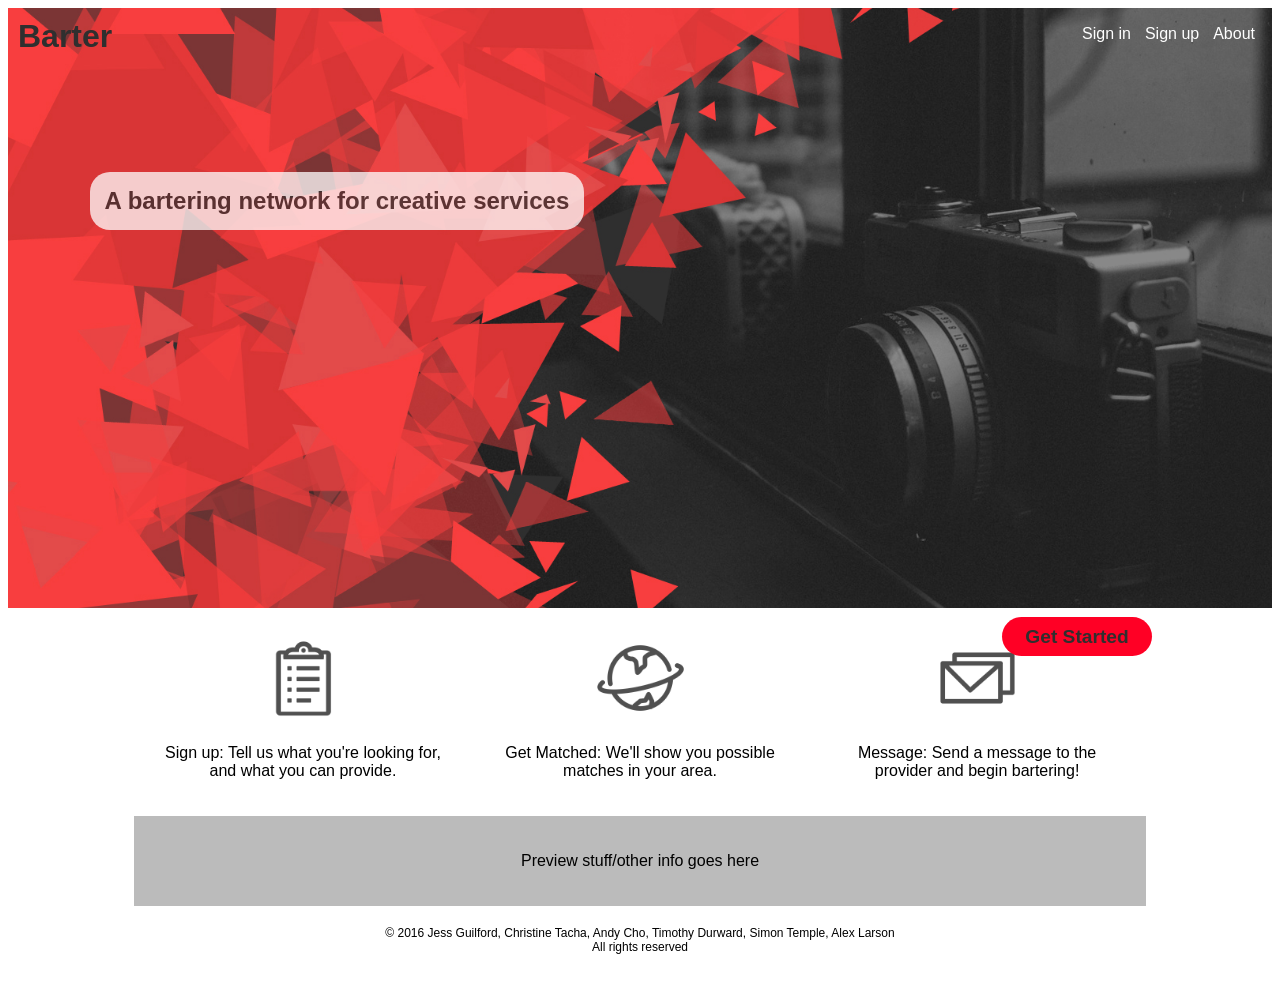
==== Content/index.html @ a18fc1de "applied some styles" ====
<!DOCTYPE html>
<html>
  <head>
    <link href="css/styles.css" rel="stylesheet" type="text/css" media="all">
    <title>Barter</title>
  </head>
  <body>
    <div class="container-full">
      <div class="hero">
        <div class="nav">
          <h1 class="brand">Barter</h1>
          <ul>
            <li class="menu-toggle">=</li>
            <li>Sign in</li>
            <li>Sign up</li>
            <li>About</li>
          </ul>
        </div>
      </div>
      <div class="container cta">
        <div class="opacity">
          <h2>A bartering network for creative services</h2>
        </div>
        <button class="btn-cta">Get Started</button>
      </div>
      <div class="container">
        <div class="info-section">
          <div class="info-item">
            <div class="circle">
              <img src="img/clipboard.png" alt="" />
            </div>
            <p>Sign up: Tell us what you're looking for, and what you can provide.</p>
          </div>
          <div class="info-item">
            <div class="circle">
              <img src="img/globe.png" alt="" />
            </div>
            <p>Get Matched: We'll show you possible matches in your area.</p>
          </div>
          <div class="info-item">
            <div class="circle">
              <img src="img/envelopes.png" alt="" />
            </div>
            <p>Message: Send a message to the provider and begin bartering!</p>
          </div>
        </div>
        <div class="preview-section">
          <div class="preview-item">
            <p>Preview stuff/other info goes here</p>
          </div>
        </div>
      </div>
      <footer>&copy; 2016 Jess Guilford, Christine Tacha, Andy Cho, Timothy Durward, Simon Temple, Alex Larson<br> All rights reserved</footer>
    </div>
  </body>
</html>
---- Content/css/styles.css ----
/* Layout Variables */
/* Media Queries */
/* Colors */
/* Wireframing */
*:not(body):not(html) {
  box-sizing: border-box; }

.hero {
  height: 600px;
  background-color: #666; }

.preview-section {
  height: auto;
  background-color: #bbb; }

/* End Wireframing */
/* Base Elements */
body {
  font-family: sans-serif; }

h1, h2, h3, h4, h5, h6 {
  margin: 0;
  padding: 0;
  text-align: center; }

/* Lists */
ul {
  padding: 0;
  margin: 0; }

li {
  list-style: none; }

.btn-cta {
  margin: 5px 0;
  font-size: 1.2em;
  border-radius: 25px;
  padding: 10px;
  border-style: none;
  background-color: #FF0025;}

.container {
  text-align: center; }

.btn-signup {
  font-size: 1.2em;
  border-radius: 25px;
  padding: 10px;
  border-style: none;
  background-color: #FF0D2F; }

footer {
  font-size: 12px; }

.brand {
  color: #2F2F2F; }

.nav li {
  color: #fff; }

.cta h2 {
  color: #2F2F2F; }

input,
label,
select,
button,
textarea {
  margin: 0;
  border: 0;
  padding: 0;
  display: inline-block;
  vertical-align: middle;
  white-space: normal;
  background: none;
  line-height: 1;
  /* Browsers have different default form fonts */
  font-size: 13px;
  font-family: sans-serif; }

/* Remove the outer glow in Webkit */
input:focus {
  outline: 0; }

/* End form reset*/
form {
  width: 90%;
  margin: 0 auto; }
  form label {
    width: 100%;
    font-weight: bold;
    font-size: .75em;
    text-transform: capitalize;
    margin: 10px 0; }
  form input {
    width: 100%;
    float: right;
    margin-bottom: 10px;
    border: 2px solid lightgrey; }
  form button {
    display: block;
    width: 100%;
    margin: 0 auto;
    padding: 5px;
    color: #fff;
    font-size: 1.2em;
    border-radius: 25px;
    padding: 10px;
    border-style: none;
    background-color: #FF0D2F; }

.info-section {
  height: auto;
}
.info-section::after {
  content: "";
  display: table;
  clear: both; }

.info-item {
  padding: 20px; }

.circle {
  width: 100px;
  height: 100px;
  border-radius: 50%;
  margin: 0 auto; }
  .circle img {
    width: 100%; }

@media screen and (min-width: 620px) {
  .info-item {
    width: 33.333333%;
    float: left; } }
.preview-section {
  padding: 20px; }

.container-full {
  width: 100%; }

.container {
  width: 95%;
  margin: 0 auto; }
  @media screen and (min-width: 620px) {
    .container {
      width: 90%; } }
  @media screen and (min-width: 970px) {
    .container {
      width: 80%; } }

footer {
  width: 100%;
  text-align: center;
  padding: 20px; }

/* Nav */
.hero {
  height: 300px; }
  @media screen and (min-width: 970px) {
    .hero {
      height: 600px; } }

.nav {
  overflow: auto;
  padding: 10px; }
  .nav .brand {
    float: left; }
  .nav ul {
    float: right; }
    .nav ul::after {
      content: "";
      display: table;
      clear: both; }
  .nav li {
    padding: 7px; }
  .nav li:not(.menu-toggle) {
    display: none; }
    .nav a {
      color: #fff;}
    @media screen and (min-width: 970px) {
      .nav li:not(.menu-toggle) {
        display: block;
        float: left; } }
  @media screen and (min-width: 970px) {
    .nav .menu-toggle {
      display: none; } }

@media screen and (min-width: 970px) {
  .cta h2 {
    position: absolute;
    top: 18%;
    left: 7%; }
  .cta button {
    position: absolute;
    top: 68%;
    right: 10%;
    width: 150px;
    background-color: #FF0025;
    color: #2F2F2F;
    font-weight: bold; } }
.cta h2 {
  margin: 10px 0; }

/* Hero */
.hero-signup {
  background-image: url("../img/abstract-triangles.jpg");
  background-size: cover;
  height: 400px; }
  .hero-signup h1, .hero-signup .nav {
    color: #fff; }
  .hero-signup h2 {
    margin: 150px 0;
    color: #fff;
    font-size: 2em; }

.hero {
  background-image: url("../img/header02.jpg");
  background-size: cover;
  background-position: center; }

.opacity h2 {
  background-color: white;
  padding: 15px;
  border-radius: 20px;
  opacity: .75; }

  .patrick {
    text-align: center;
  }

/*# sourceMappingURL=styles.css.map */
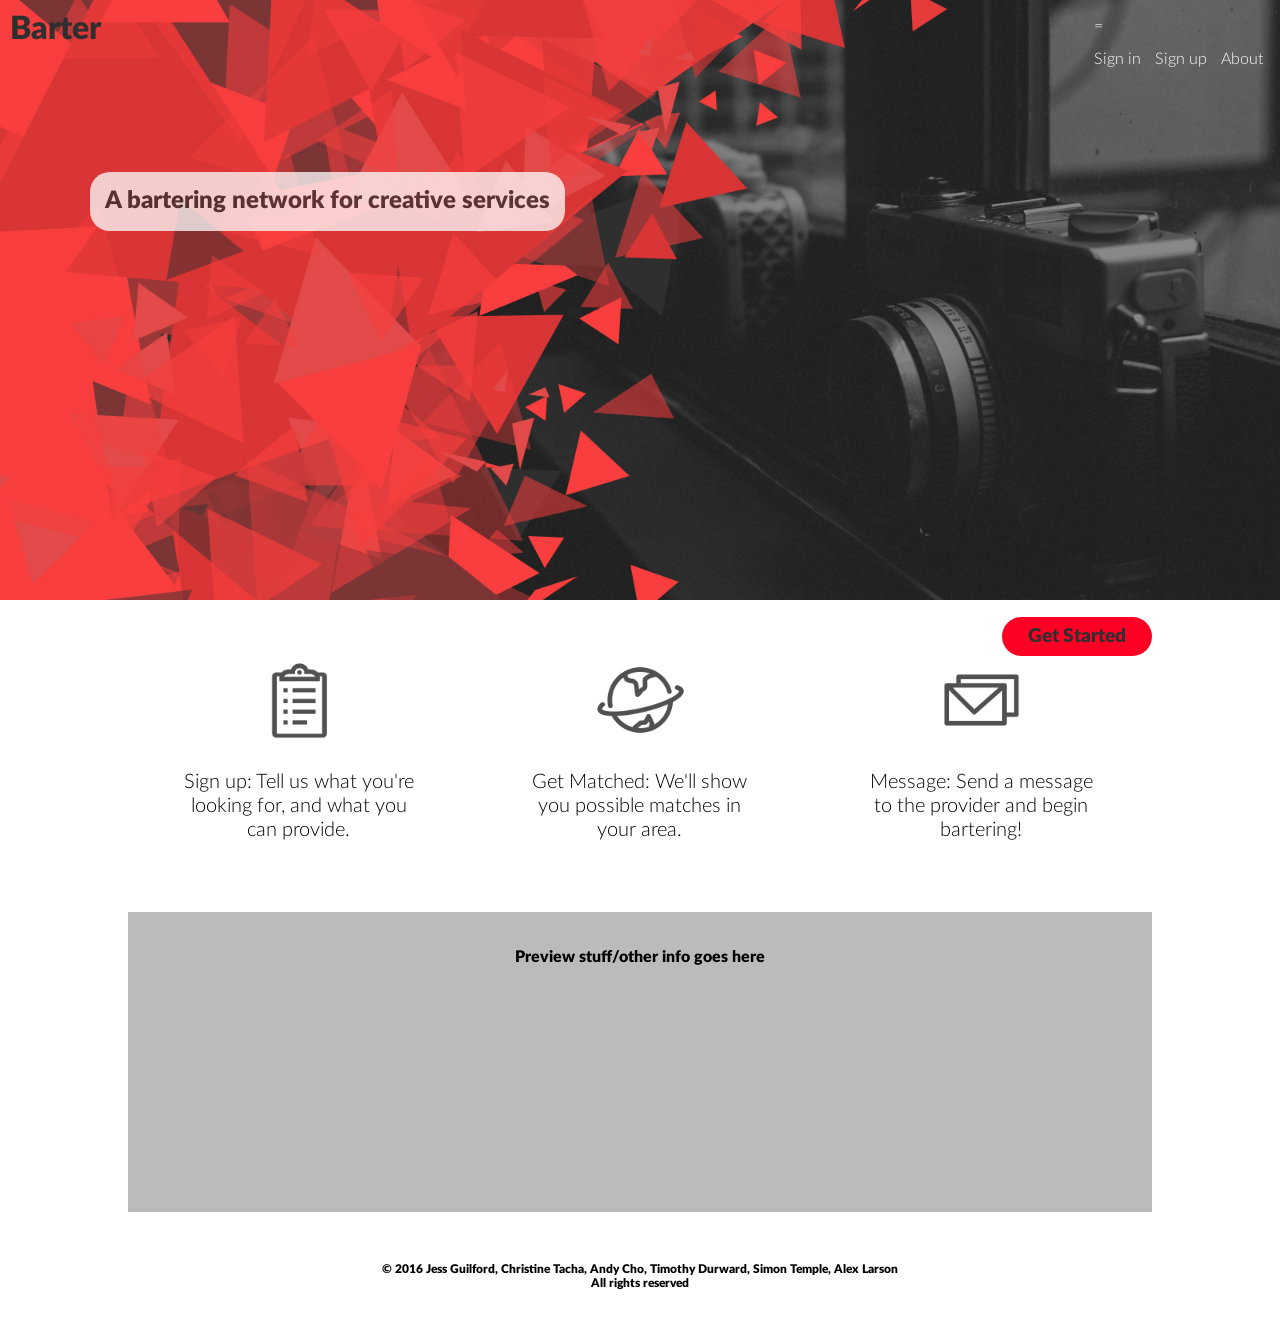
==== commit dae35ce5: "profile styles and about me added" ====
--- a/Content/index.html
+++ b/Content/index.html
@@ -1,6 +1,7 @@
 <!DOCTYPE html>
 <html>
   <head>
+    <meta name="viewport" content="width=device-width">
     <link href="css/styles.css" rel="stylesheet" type="text/css" media="all">
     <title>Barter</title>
   </head>
--- a/Content/css/styles.css
+++ b/Content/css/styles.css
@@ -1,6 +1,7 @@
 /* Layout Variables */
 /* Media Queries */
 /* Colors */
+/* Font Weights */
 /* Wireframing */
 *:not(body):not(html) {
   box-sizing: border-box; }
@@ -10,15 +11,16 @@
   background-color: #666; }
 
 .preview-section {
-  height: auto;
+  height: 300px;
   background-color: #bbb; }
 
 /* End Wireframing */
 /* Base Elements */
 body {
-  font-family: sans-serif; }
-
-h1, h2, h3, h4, h5, h6 {
+  font-family: sans-serif;
+  margin: 0; }
+
+h1, h2, h4, h5, h6 {
   margin: 0;
   padding: 0;
   text-align: center; }
@@ -37,7 +39,10 @@
   border-radius: 25px;
   padding: 10px;
   border-style: none;
-  background-color: #FF0025;}
+  background-color: #FF0025;
+  transition: all 0.3s ease-in-out; }
+  .btn-cta:hover {
+    transform: scale(1.4); }
 
 .container {
   text-align: center; }
@@ -50,17 +55,198 @@
   background-color: #FF0D2F; }
 
 footer {
-  font-size: 12px; }
+  font-size: 12px;
+  font-family: 'LatoWebBlack'; }
 
 .brand {
   color: #2F2F2F; }
 
 .nav li {
-  color: #fff; }
+  color: #fff;
+  font-family: "LatoWebLight"; }
 
 .cta h2 {
   color: #2F2F2F; }
 
+.brand {
+  font-family: "LatoWebBlack"; }
+
+.opacity h2 {
+  font-family: "LatoWebBlack"; }
+
+.btn-cta {
+  font-family: "LatoWebBlack"; }
+
+.info-item p {
+  font-family: "LatoWebLight";
+  font-size: 20px; }
+
+.preview-item {
+  font-family: "LatoWebBlack"; }
+
+/* lato font */
+/* Webfont: Lato-Black */
+@font-face {
+  font-family: 'LatoWebBlack';
+  src: url("fonts/Lato-Black.eot");
+  /* IE9 Compat Modes */
+  src: url("fonts/Lato-Black.eot?#iefix") format("embedded-opentype"), url("fonts/Lato-Black.woff2") format("woff2"), url("fonts/Lato-Black.woff") format("woff"), url("fonts/Lato-Black.ttf") format("truetype");
+  font-style: normal;
+  font-weight: normal;
+  text-rendering: optimizeLegibility; }
+/* Webfont: Lato-BlackItalic */
+@font-face {
+  font-family: 'LatoWebBlack';
+  src: url("fonts/Lato-BlackItalic.eot");
+  /* IE9 Compat Modes */
+  src: url("fonts/Lato-BlackItalic.eot?#iefix") format("embedded-opentype"), url("fonts/Lato-BlackItalic.woff2") format("woff2"), url("fonts/Lato-BlackItalic.woff") format("woff"), url("fonts/Lato-BlackItalic.ttf") format("truetype");
+  font-style: italic;
+  font-weight: normal;
+  text-rendering: optimizeLegibility; }
+/* Webfont: Lato-Bold */
+@font-face {
+  font-family: 'LatoWebBold';
+  src: url("fonts/Lato-Bold.eot");
+  /* IE9 Compat Modes */
+  src: url("fonts/Lato-Bold.eot?#iefix") format("embedded-opentype"), url("fonts/Lato-Bold.woff2") format("woff2"), url("fonts/Lato-Bold.woff") format("woff"), url("fonts/Lato-Bold.ttf") format("truetype");
+  font-style: normal;
+  font-weight: normal;
+  text-rendering: optimizeLegibility; }
+/* Webfont: Lato-BoldItalic */
+@font-face {
+  font-family: 'LatoWebBold';
+  src: url("fonts/Lato-BoldItalic.eot");
+  /* IE9 Compat Modes */
+  src: url("fonts/Lato-BoldItalic.eot?#iefix") format("embedded-opentype"), url("fonts/Lato-BoldItalic.woff2") format("woff2"), url("fonts/Lato-BoldItalic.woff") format("woff"), url("fonts/Lato-BoldItalic.ttf") format("truetype");
+  font-style: italic;
+  font-weight: normal;
+  text-rendering: optimizeLegibility; }
+/* Webfont: Lato-Hairline */
+@font-face {
+  font-family: 'LatoWebHairline';
+  src: url("fonts/Lato-Hairline.eot");
+  /* IE9 Compat Modes */
+  src: url("fonts/Lato-Hairline.eot?#iefix") format("embedded-opentype"), url("fonts/Lato-Hairline.woff2") format("woff2"), url("fonts/Lato-Hairline.woff") format("woff"), url("fonts/Lato-Hairline.ttf") format("truetype");
+  font-style: normal;
+  font-weight: normal;
+  text-rendering: optimizeLegibility; }
+/* Webfont: Lato-HairlineItalic */
+@font-face {
+  font-family: 'LatoWebHairline';
+  src: url("fonts/Lato-HairlineItalic.eot");
+  /* IE9 Compat Modes */
+  src: url("fonts/Lato-HairlineItalic.eot?#iefix") format("embedded-opentype"), url("fonts/Lato-HairlineItalic.woff2") format("woff2"), url("fonts/Lato-HairlineItalic.woff") format("woff"), url("fonts/Lato-HairlineItalic.ttf") format("truetype");
+  font-style: italic;
+  font-weight: normal;
+  text-rendering: optimizeLegibility; }
+/* Webfont: Lato-Heavy */
+@font-face {
+  font-family: 'LatoWebHeavy';
+  src: url("fonts/Lato-Heavy.eot");
+  /* IE9 Compat Modes */
+  src: url("fonts/Lato-Heavy.eot?#iefix") format("embedded-opentype"), url("fonts/Lato-Heavy.woff2") format("woff2"), url("fonts/Lato-Heavy.woff") format("woff"), url("fonts/Lato-Heavy.ttf") format("truetype");
+  font-style: normal;
+  font-weight: normal;
+  text-rendering: optimizeLegibility; }
+/* Webfont: Lato-HeavyItalic */
+@font-face {
+  font-family: 'LatoWebHeavy';
+  src: url("fonts/Lato-HeavyItalic.eot");
+  /* IE9 Compat Modes */
+  src: url("fonts/Lato-HeavyItalic.eot?#iefix") format("embedded-opentype"), url("fonts/Lato-HeavyItalic.woff2") format("woff2"), url("fonts/Lato-HeavyItalic.woff") format("woff"), url("fonts/Lato-HeavyItalic.ttf") format("truetype");
+  font-style: italic;
+  font-weight: normal;
+  text-rendering: optimizeLegibility; }
+/* Webfont: Lato-Italic */
+@font-face {
+  font-family: 'LatoWeb';
+  src: url("fonts/Lato-Italic.eot");
+  /* IE9 Compat Modes */
+  src: url("fonts/Lato-Italic.eot?#iefix") format("embedded-opentype"), url("fonts/Lato-Italic.woff2") format("woff2"), url("fonts/Lato-Italic.woff") format("woff"), url("fonts/Lato-Italic.ttf") format("truetype");
+  font-style: italic;
+  font-weight: normal;
+  text-rendering: optimizeLegibility; }
+/* Webfont: Lato-Light */
+@font-face {
+  font-family: 'LatoWebLight';
+  src: url("fonts/Lato-Light.eot");
+  /* IE9 Compat Modes */
+  src: url("fonts/Lato-Light.eot?#iefix") format("embedded-opentype"), url("fonts/Lato-Light.woff2") format("woff2"), url("fonts/Lato-Light.woff") format("woff"), url("fonts/Lato-Light.ttf") format("truetype");
+  font-style: normal;
+  font-weight: normal;
+  text-rendering: optimizeLegibility; }
+/* Webfont: Lato-LightItalic */
+@font-face {
+  font-family: 'LatoWebLight';
+  src: url("fonts/Lato-LightItalic.eot");
+  /* IE9 Compat Modes */
+  src: url("fonts/Lato-LightItalic.eot?#iefix") format("embedded-opentype"), url("fonts/Lato-LightItalic.woff2") format("woff2"), url("fonts/Lato-LightItalic.woff") format("woff"), url("fonts/Lato-LightItalic.ttf") format("truetype");
+  font-style: italic;
+  font-weight: normal;
+  text-rendering: optimizeLegibility; }
+/* Webfont: Lato-Medium */
+@font-face {
+  font-family: 'LatoWebMedium';
+  src: url("fonts/Lato-Medium.eot");
+  /* IE9 Compat Modes */
+  src: url("fonts/Lato-Medium.eot?#iefix") format("embedded-opentype"), url("fonts/Lato-Medium.woff2") format("woff2"), url("fonts/Lato-Medium.woff") format("woff"), url("fonts/Lato-Medium.ttf") format("truetype");
+  font-style: normal;
+  font-weight: normal;
+  text-rendering: optimizeLegibility; }
+/* Webfont: Lato-MediumItalic */
+@font-face {
+  font-family: 'LatoWebMedium';
+  src: url("fonts/Lato-MediumItalic.eot");
+  /* IE9 Compat Modes */
+  src: url("fonts/Lato-MediumItalic.eot?#iefix") format("embedded-opentype"), url("fonts/Lato-MediumItalic.woff2") format("woff2"), url("fonts/Lato-MediumItalic.woff") format("woff"), url("fonts/Lato-MediumItalic.ttf") format("truetype");
+  font-style: italic;
+  font-weight: normal;
+  text-rendering: optimizeLegibility; }
+/* Webfont: Lato-Regular */
+@font-face {
+  font-family: 'LatoWeb';
+  src: url("fonts/Lato-Regular.eot");
+  /* IE9 Compat Modes */
+  src: url("fonts/Lato-Regular.eot?#iefix") format("embedded-opentype"), url("fonts/Lato-Regular.woff2") format("woff2"), url("fonts/Lato-Regular.woff") format("woff"), url("fonts/Lato-Regular.ttf") format("truetype");
+  font-style: normal;
+  font-weight: normal;
+  text-rendering: optimizeLegibility; }
+/* Webfont: Lato-Semibold */
+@font-face {
+  font-family: 'LatoWebSemibold';
+  src: url("fonts/Lato-Semibold.eot");
+  /* IE9 Compat Modes */
+  src: url("fonts/Lato-Semibold.eot?#iefix") format("embedded-opentype"), url("fonts/Lato-Semibold.woff2") format("woff2"), url("fonts/Lato-Semibold.woff") format("woff"), url("fonts/Lato-Semibold.ttf") format("truetype");
+  font-style: normal;
+  font-weight: normal;
+  text-rendering: optimizeLegibility; }
+/* Webfont: Lato-SemiboldItalic */
+@font-face {
+  font-family: 'LatoWebSemibold';
+  src: url("fonts/Lato-SemiboldItalic.eot");
+  /* IE9 Compat Modes */
+  src: url("fonts/Lato-SemiboldItalic.eot?#iefix") format("embedded-opentype"), url("fonts/Lato-SemiboldItalic.woff2") format("woff2"), url("fonts/Lato-SemiboldItalic.woff") format("woff"), url("fonts/Lato-SemiboldItalic.ttf") format("truetype");
+  font-style: italic;
+  font-weight: normal;
+  text-rendering: optimizeLegibility; }
+/* Webfont: Lato-Thin */
+@font-face {
+  font-family: 'LatoWebThin';
+  src: url("fonts/Lato-Thin.eot");
+  /* IE9 Compat Modes */
+  src: url("fonts/Lato-Thin.eot?#iefix") format("embedded-opentype"), url("fonts/Lato-Thin.woff2") format("woff2"), url("fonts/Lato-Thin.woff") format("woff"), url("fonts/Lato-Thin.ttf") format("truetype");
+  font-style: normal;
+  font-weight: normal;
+  text-rendering: optimizeLegibility; }
+/* Webfont: Lato-ThinItalic */
+@font-face {
+  font-family: 'LatoWebThin';
+  src: url("fonts/Lato-ThinItalic.eot");
+  /* IE9 Compat Modes */
+  src: url("fonts/Lato-ThinItalic.eot?#iefix") format("embedded-opentype"), url("fonts/Lato-ThinItalic.woff2") format("woff2"), url("fonts/Lato-ThinItalic.woff") format("woff"), url("fonts/Lato-ThinItalic.ttf") format("truetype");
+  font-style: italic;
+  font-weight: normal;
+  text-rendering: optimizeLegibility; }
 input,
 label,
 select,
@@ -79,13 +265,13 @@
   font-family: sans-serif; }
 
 /* Remove the outer glow in Webkit */
-input:focus {
+input:focus, textarea:focus {
   outline: 0; }
 
 /* End form reset*/
 form {
   width: 90%;
-  margin: 0 auto; }
+  margin: 3% auto; }
   form label {
     width: 100%;
     font-weight: bold;
@@ -108,17 +294,30 @@
     padding: 10px;
     border-style: none;
     background-color: #FF0D2F; }
-
-.info-section {
-  height: auto;
-}
+  @media screen and (min-width: 620px) {
+    form {
+      width: 40%; }
+      form label {
+        width: 100%;
+        padding-right: 10px;
+        text-align: center;
+        font-size: 16px; }
+      form input {
+        width: 100%;
+        margin: 0 auto;
+        height: 30px;
+        border-radius: 5px; }
+      form button {
+        width: 40%;
+        margin-top: 60px; } }
+
 .info-section::after {
   content: "";
   display: table;
   clear: both; }
 
 .info-item {
-  padding: 20px; }
+  padding: 50px; }
 
 .circle {
   width: 100px;
@@ -151,7 +350,7 @@
 footer {
   width: 100%;
   text-align: center;
-  padding: 20px; }
+  padding: 50px; }
 
 /* Nav */
 .hero {
@@ -174,16 +373,16 @@
   .nav li {
     padding: 7px; }
   .nav li:not(.menu-toggle) {
-    display: none; }
-    .nav a {
-      color: #fff;}
+    /*display: none; */
+  }
     @media screen and (min-width: 970px) {
       .nav li:not(.menu-toggle) {
         display: block;
         float: left; } }
   @media screen and (min-width: 970px) {
     .nav .menu-toggle {
-      display: none; } }
+      /*display: none; */
+      } }
 
 @media screen and (min-width: 970px) {
   .cta h2 {
@@ -202,16 +401,35 @@
   margin: 10px 0; }
 
 /* Hero */
-.hero-signup {
+.hero-min {
   background-image: url("../img/abstract-triangles.jpg");
   background-size: cover;
-  height: 400px; }
-  .hero-signup h1, .hero-signup .nav {
+  height: 200px;
+  margin-bottom: 10px; }
+  .hero-min h1, .hero-min .nav {
     color: #fff; }
-  .hero-signup h2 {
-    margin: 150px 0;
+  .hero-min h2 {
+    line-height: 50px;
+    margin: 25px 0 0 0;
     color: #fff;
-    font-size: 2em; }
+    font-size: 1.6em; }
+  .hero-min h3 {
+    color: #2F2F2F;
+    background-color: #fff;
+    font-size: .8em;
+    max-width: 90%;
+    margin: 5px auto;
+    padding: 5px;
+    border-radius: 25px; }
+  @media screen and (min-width: 620px) {
+    .hero-min {
+      height: 300px; }
+      .hero-min h2 {
+        margin: 50px 0 0 0;
+        font-size: 2em; }
+      .hero-min h3 {
+        max-width: 40%;
+        font-size: 1.2em; } }
 
 .hero {
   background-image: url("../img/header02.jpg");
@@ -224,8 +442,63 @@
   border-radius: 20px;
   opacity: .75; }
 
-  .patrick {
-    text-align: center;
-  }
+.profile-pic {
+  width: 300px;
+  margin: 0 auto; }
+  .profile-pic img {
+    width: 100%; }
+
+.about-user {
+  width: 95%;
+  margin: 0 auto; }
+  @media screen and (min-width: 620px) {
+    .about-user {
+      width: 60%;
+      text-align: left; } }
+
+.post-form {
+  border: 1px solid lightgrey;
+  padding: 10px 20px;
+  width: 100%; }
+  .post-form label {
+    display: block;
+    width: 100%;
+    text-align: center; }
+  .post-form textarea {
+    display: block;
+    width: 100%;
+    height: 150px;
+    vertical-align: top;
+    word-wrap: break-word;
+    border: 2px solid lightgrey; }
+  .post-form button {
+    margin: 20px auto 0 auto; }
+  @media screen and (min-width: 620px) {
+    .post-form {
+      width: 70%; }
+      .post-form textarea {
+        display: block;
+        width: 100%;
+        height: 200px;
+        margin: 10px 0;
+        vertical-align: top;
+        word-wrap: break-word;
+        border: 2px solid lightgrey; } }
+
+.user-posts {
+  width: 100%; }
+  .user-posts li {
+    border: 3px solid #2F2F2F;
+    border-radius: 5px;
+    margin: 10px 0; }
+    .user-posts li .post-useremail {
+      background-color: #2F2F2F;
+      color: #fff;
+      padding: 5px 0; }
+    .user-posts li .post-content {
+      padding: 15px; }
+  @media screen and (min-width: 620px) {
+    .user-posts {
+      width: 70%; } }
 
 /*# sourceMappingURL=styles.css.map */
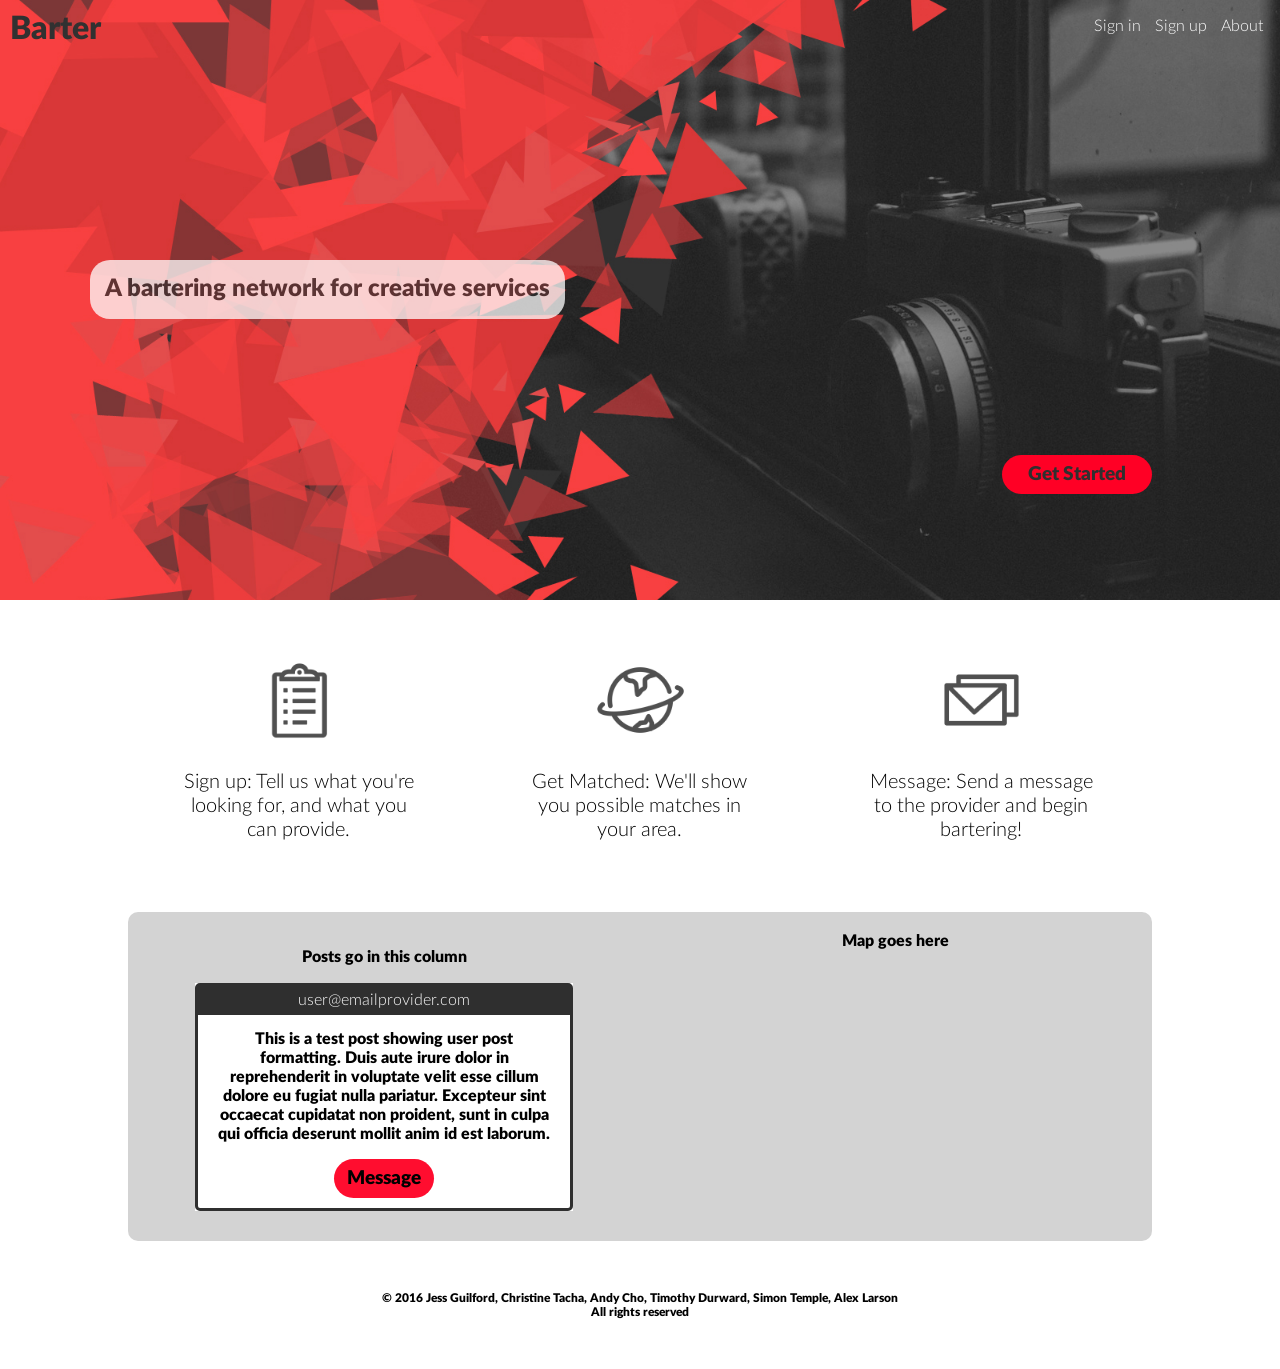
==== commit 763b834d: "add styles correctly" ====
--- a/Content/index.html
+++ b/Content/index.html
@@ -3,55 +3,90 @@
   <head>
     <meta name="viewport" content="width=device-width">
     <link href="css/styles.css" rel="stylesheet" type="text/css" media="all">
+    <link rel="stylesheet" href="path/to/font-awesome/css/font-awesome.min.css">
+    <script src="js/jquery-1.12.0.js"></script>
+    <script src="js/scripts.js"></script>
     <title>Barter</title>
   </head>
   <body>
+    <div class="modal-transparency"> </div>
     <div class="container-full">
       <div class="hero">
-        <div class="nav">
+        <div class="nav nav-main">
           <h1 class="brand">Barter</h1>
           <ul>
-            <li class="menu-toggle">=</li>
+            <li class="menu-toggle"><i class="fa fa-bars"></i></li>
             <li>Sign in</li>
             <li>Sign up</li>
             <li>About</li>
           </ul>
         </div>
+        <img src="img/header01.jpg" class="header01">
+        <img src="img/header02.jpg" class="header02">
+        <img src="img/header03.jpg" class="header03">
+        <img src="img/header01.jpg" class="header-bg">
       </div>
-      <div class="container cta">
-        <div class="opacity">
-          <h2>A bartering network for creative services</h2>
+    </div>
+    <div class="container cta">
+      <div class="opacity">
+        <h2>A bartering network for creative services</h2>
+      </div>
+      <button class="btn-cta">Get Started</button>
+    </div>
+    <div class="container">
+      <div class="info-section">
+        <div class="info-item">
+          <div class="circle">
+            <img src="img/clipboard.png" alt="" />
+          </div>
+          <p>Sign up: Tell us what you're looking for, and what you can provide.</p>
         </div>
-        <button class="btn-cta">Get Started</button>
+        <div class="info-item">
+          <div class="circle">
+            <img src="img/globe.png" alt="" />
+          </div>
+          <p>Get Matched: We'll show you possible matches in your area.</p>
+        </div>
+        <div class="info-item">
+          <div class="circle">
+            <img src="img/envelopes.png" alt="" />
+          </div>
+          <p>Message: Send a message to the provider and begin bartering!</p>
+        </div>
       </div>
-      <div class="container">
-        <div class="info-section">
-          <div class="info-item">
-            <div class="circle">
-              <img src="img/clipboard.png" alt="" />
-            </div>
-            <p>Sign up: Tell us what you're looking for, and what you can provide.</p>
-          </div>
-          <div class="info-item">
-            <div class="circle">
-              <img src="img/globe.png" alt="" />
-            </div>
-            <p>Get Matched: We'll show you possible matches in your area.</p>
-          </div>
-          <div class="info-item">
-            <div class="circle">
-              <img src="img/envelopes.png" alt="" />
-            </div>
-            <p>Message: Send a message to the provider and begin bartering!</p>
+      <div class="post-feed">
+        <div class="posts-column">
+          <p>Posts go in this column</p>
+          <div class = "container user-posts">
+            <li>
+              <div class="post-useremail">user@emailprovider.com</div>
+              <div class="post-content">This is a test post showing user post formatting. Duis aute irure dolor in reprehenderit in voluptate velit esse cillum dolore eu fugiat nulla pariatur. Excepteur sint occaecat cupidatat non proident, sunt in culpa qui officia deserunt mollit anim id est laborum.</div>
+              <button class="btn-message">Message</button>
+            </li>
           </div>
         </div>
-        <div class="preview-section">
-          <div class="preview-item">
-            <p>Preview stuff/other info goes here</p>
-          </div>
+        <div class="map-column">
+          Map goes here
         </div>
       </div>
-      <footer>&copy; 2016 Jess Guilford, Christine Tacha, Andy Cho, Timothy Durward, Simon Temple, Alex Larson<br> All rights reserved</footer>
+      <div class="message-modal">
+        <div class="modal-close"><i class="fa fa-times"></i></div>
+        <h3>Message User</h3>
+        <form class="modal-form" action='/email/@Model["user"].GetId()' method="post">
+          <p>Send a message to a user. Just write your response below, select the user from the dropdown, and click "send message"</p>
+          <label class="msg" for="email">Write Your Message</label>
+          <textarea type="text" name="email"></textarea>
+          <select name = "sender">
+          @foreach(var user in @Model["users"])
+          {
+          <option value = @user.GetId()>@user.GetEmail()</option>
+          }
+          </select>
+          <button class="modal-btn" type="submit" name="button">Send Message</button>
+        </form>
+      </div>
+      <footer>&copy; 2016 Jess Guilford, Christine Tacha, Andy Cho, Timothy Durward, Simon Temple, Alex Larson<br> All rights reserved
+      </footer>
     </div>
   </body>
 </html>
--- a/Content/css/styles.css
+++ b/Content/css/styles.css
@@ -1,3 +1,4 @@
+@charset "UTF-8";
 /* Layout Variables */
 /* Media Queries */
 /* Colors */
@@ -10,15 +11,12 @@
   height: 600px;
   background-color: #666; }
 
-.preview-section {
-  height: 300px;
-  background-color: #bbb; }
-
 /* End Wireframing */
 /* Base Elements */
 body {
   font-family: sans-serif;
-  margin: 0; }
+  margin: 0;
+  position: relative; }
 
 h1, h2, h4, h5, h6 {
   margin: 0;
@@ -54,6 +52,15 @@
   border-style: none;
   background-color: #FF0D2F; }
 
+.btn-message {
+  font-size: 1.2em;
+  border-radius: 25px;
+  padding: 10px;
+  border-style: none;
+  background-color: #FF0D2F;
+  display: block;
+  width: 100px; }
+
 footer {
   font-size: 12px;
   font-family: 'LatoWebBlack'; }
@@ -65,6 +72,10 @@
   color: #fff;
   font-family: "LatoWebLight"; }
 
+.nav a {
+  color: #fff;
+  font-family: "LatoWebLight"; }
+
 .cta h2 {
   color: #2F2F2F; }
 
@@ -83,6 +94,33 @@
 
 .preview-item {
   font-family: "LatoWebBlack"; }
+
+.posts-column {
+  font-family: "LatoWebBlack"; }
+
+.post-content {
+  font-family: "LatoWebBlack"; }
+
+.btn-message {
+  font-family: "LatoWebBlack"; }
+
+.map-column {
+  font-family: "LatoWebBlack"; }
+
+.message-modal h3 {
+  font-family: "LatoWebBlack"; }
+
+.modal-form {
+  font-family: "LatoWebBlack"; }
+
+.modal-btn {
+  font-family: "LatoWebLight"; }
+
+.msg {
+  font-family: "LatoWebBlack"; }
+
+.post-useremail {
+  font-family: "LatoWebLight"; }
 
 /* lato font */
 /* Webfont: Lato-Black */
@@ -247,6 +285,1488 @@
   font-style: italic;
   font-weight: normal;
   text-rendering: optimizeLegibility; }
+/* Font Awesome */
+/*!* Font Awesome 4.1.0 by @davegandy - http://fontawesome.io - @fontawesome * License - http://fontawesome.io/license(Font:SIL OFL 1.1,CSS:MIT License) */
+@font-face {
+  font-family: 'FontAwesome';
+  src: url("https://static.hsappstatic.net/content_shared_assets/static-1.3779/fonts/fontawesome-webfont.eot?v=4.1.0");
+  src: url("https://static.hsappstatic.net/content_shared_assets/static-1.3779/fonts/fontawesome-webfont.eot?#iefix&v=4.1.0") format("embedded-opentype"), url("https://static.hsappstatic.net/content_shared_assets/static-1.3779/fonts/fontawesome-webfont.woff?v=4.1.0") format("woff"), url("https://static.hsappstatic.net/content_shared_assets/static-1.3779/fonts/fontawesome-webfont.ttf?v=4.1.0") format("truetype"), url("https://static.hsappstatic.net/content_shared_assets/static-1.3779/fonts/fontawesome-webfont.svg?v=4.1.0#fontawesomeregular") format("svg");
+  font-weight: normal;
+  font-style: normal; }
+.fa {
+  display: inline-block;
+  font-family: FontAwesome;
+  font-style: normal;
+  font-weight: normal;
+  line-height: 1;
+  -webkit-font-smoothing: antialiased;
+  -moz-osx-font-smoothing: grayscale; }
+
+.fa-lg {
+  font-size: 1.33333333em;
+  line-height: .75em;
+  vertical-align: -15%; }
+
+.fa-2x {
+  font-size: 2em; }
+
+.fa-3x {
+  font-size: 3em; }
+
+.fa-4x {
+  font-size: 4em; }
+
+.fa-5x {
+  font-size: 5em; }
+
+.fa-fw {
+  width: 1.28571429em;
+  text-align: center; }
+
+.fa-ul {
+  padding-left: 0;
+  margin-left: 2.14285714em;
+  list-style-type: none; }
+
+.fa-ul > li {
+  position: relative; }
+
+.fa-li {
+  position: absolute;
+  left: -2.14285714em;
+  width: 2.14285714em;
+  top: .14285714em;
+  text-align: center; }
+
+.fa-li.fa-lg {
+  left: -1.85714em; }
+
+.fa-border {
+  padding: .2em .25em .15em;
+  border: solid .08em #eee;
+  border-radius: 0.1em; }
+
+.pull-right {
+  float: right; }
+
+.pull-left {
+  float: left; }
+
+.fa.pull-left {
+  margin-right: 0.3em; }
+
+.fa.pull-right {
+  margin-left: 0.3em; }
+
+.fa-spin {
+  -webkit-animation: spin 2s infinite linear;
+  -moz-animation: spin 2s infinite linear;
+  -o-animation: spin 2s infinite linear;
+  animation: spin 2s infinite linear; }
+
+@-moz-keyframes spin {
+  0% {
+    -moz-transform: rotate(0deg); }
+  100% {
+    -moz-transform: rotate(359deg); } }
+@-webkit-keyframes spin {
+  0% {
+    -webkit-transform: rotate(0deg); }
+  100% {
+    -webkit-transform: rotate(359deg); } }
+@-o-keyframes spin {
+  0% {
+    -o-transform: rotate(0deg); }
+  100% {
+    -o-transform: rotate(359deg); } }
+@keyframes spin {
+  0% {
+    -webkit-transform: rotate(0deg);
+    transform: rotate(0deg); }
+  100% {
+    -webkit-transform: rotate(359deg);
+    transform: rotate(359deg); } }
+.fa-rotate-90 {
+  filter: progid:DXImageTransform.Microsoft.BasicImage(rotation=1);
+  -webkit-transform: rotate(90deg);
+  -moz-transform: rotate(90deg);
+  -ms-transform: rotate(90deg);
+  -o-transform: rotate(90deg);
+  transform: rotate(90deg); }
+
+.fa-rotate-180 {
+  filter: progid:DXImageTransform.Microsoft.BasicImage(rotation=2);
+  -webkit-transform: rotate(180deg);
+  -moz-transform: rotate(180deg);
+  -ms-transform: rotate(180deg);
+  -o-transform: rotate(180deg);
+  transform: rotate(180deg); }
+
+.fa-rotate-270 {
+  filter: progid:DXImageTransform.Microsoft.BasicImage(rotation=3);
+  -webkit-transform: rotate(270deg);
+  -moz-transform: rotate(270deg);
+  -ms-transform: rotate(270deg);
+  -o-transform: rotate(270deg);
+  transform: rotate(270deg); }
+
+.fa-flip-horizontal {
+  filter: progid:DXImageTransform.Microsoft.BasicImage(rotation=0,mirror=1);
+  -webkit-transform: scale(-1, 1);
+  -moz-transform: scale(-1, 1);
+  -ms-transform: scale(-1, 1);
+  -o-transform: scale(-1, 1);
+  transform: scale(-1, 1); }
+
+.fa-flip-vertical {
+  filter: progid:DXImageTransform.Microsoft.BasicImage(rotation=2,mirror=1);
+  -webkit-transform: scale(1, -1);
+  -moz-transform: scale(1, -1);
+  -ms-transform: scale(1, -1);
+  -o-transform: scale(1, -1);
+  transform: scale(1, -1); }
+
+.fa-stack {
+  position: relative;
+  display: inline-block;
+  width: 2em;
+  height: 2em;
+  line-height: 2em;
+  vertical-align: middle; }
+
+.fa-stack-1x, .fa-stack-2x {
+  position: absolute;
+  left: 0;
+  width: 100%;
+  text-align: center; }
+
+.fa-stack-1x {
+  line-height: inherit; }
+
+.fa-stack-2x {
+  font-size: 2em; }
+
+.fa-inverse {
+  color: #fff; }
+
+.fa-glass:before {
+  content: ""; }
+
+.fa-music:before {
+  content: ""; }
+
+.fa-search:before {
+  content: ""; }
+
+.fa-envelope-o:before {
+  content: ""; }
+
+.fa-heart:before {
+  content: ""; }
+
+.fa-star:before {
+  content: ""; }
+
+.fa-star-o:before {
+  content: ""; }
+
+.fa-user:before {
+  content: ""; }
+
+.fa-film:before {
+  content: ""; }
+
+.fa-th-large:before {
+  content: ""; }
+
+.fa-th:before {
+  content: ""; }
+
+.fa-th-list:before {
+  content: ""; }
+
+.fa-check:before {
+  content: ""; }
+
+.fa-times:before {
+  content: ""; }
+
+.fa-search-plus:before {
+  content: ""; }
+
+.fa-search-minus:before {
+  content: ""; }
+
+.fa-power-off:before {
+  content: ""; }
+
+.fa-signal:before {
+  content: ""; }
+
+.fa-gear:before, .fa-cog:before {
+  content: ""; }
+
+.fa-trash-o:before {
+  content: ""; }
+
+.fa-home:before {
+  content: ""; }
+
+.fa-file-o:before {
+  content: ""; }
+
+.fa-clock-o:before {
+  content: ""; }
+
+.fa-road:before {
+  content: ""; }
+
+.fa-download:before {
+  content: ""; }
+
+.fa-arrow-circle-o-down:before {
+  content: ""; }
+
+.fa-arrow-circle-o-up:before {
+  content: ""; }
+
+.fa-inbox:before {
+  content: ""; }
+
+.fa-play-circle-o:before {
+  content: ""; }
+
+.fa-rotate-right:before, .fa-repeat:before {
+  content: ""; }
+
+.fa-refresh:before {
+  content: ""; }
+
+.fa-list-alt:before {
+  content: ""; }
+
+.fa-lock:before {
+  content: ""; }
+
+.fa-flag:before {
+  content: ""; }
+
+.fa-headphones:before {
+  content: ""; }
+
+.fa-volume-off:before {
+  content: ""; }
+
+.fa-volume-down:before {
+  content: ""; }
+
+.fa-volume-up:before {
+  content: ""; }
+
+.fa-qrcode:before {
+  content: ""; }
+
+.fa-barcode:before {
+  content: ""; }
+
+.fa-tag:before {
+  content: ""; }
+
+.fa-tags:before {
+  content: ""; }
+
+.fa-book:before {
+  content: ""; }
+
+.fa-bookmark:before {
+  content: ""; }
+
+.fa-print:before {
+  content: ""; }
+
+.fa-camera:before {
+  content: ""; }
+
+.fa-font:before {
+  content: ""; }
+
+.fa-bold:before {
+  content: ""; }
+
+.fa-italic:before {
+  content: ""; }
+
+.fa-text-height:before {
+  content: ""; }
+
+.fa-text-width:before {
+  content: ""; }
+
+.fa-align-left:before {
+  content: ""; }
+
+.fa-align-center:before {
+  content: ""; }
+
+.fa-align-right:before {
+  content: ""; }
+
+.fa-align-justify:before {
+  content: ""; }
+
+.fa-list:before {
+  content: ""; }
+
+.fa-dedent:before, .fa-outdent:before {
+  content: ""; }
+
+.fa-indent:before {
+  content: ""; }
+
+.fa-video-camera:before {
+  content: ""; }
+
+.fa-photo:before, .fa-image:before, .fa-picture-o:before {
+  content: ""; }
+
+.fa-pencil:before {
+  content: ""; }
+
+.fa-map-marker:before {
+  content: ""; }
+
+.fa-adjust:before {
+  content: ""; }
+
+.fa-tint:before {
+  content: ""; }
+
+.fa-edit:before, .fa-pencil-square-o:before {
+  content: ""; }
+
+.fa-share-square-o:before {
+  content: ""; }
+
+.fa-check-square-o:before {
+  content: ""; }
+
+.fa-arrows:before {
+  content: ""; }
+
+.fa-step-backward:before {
+  content: ""; }
+
+.fa-fast-backward:before {
+  content: ""; }
+
+.fa-backward:before {
+  content: ""; }
+
+.fa-play:before {
+  content: ""; }
+
+.fa-pause:before {
+  content: ""; }
+
+.fa-stop:before {
+  content: ""; }
+
+.fa-forward:before {
+  content: ""; }
+
+.fa-fast-forward:before {
+  content: ""; }
+
+.fa-step-forward:before {
+  content: ""; }
+
+.fa-eject:before {
+  content: ""; }
+
+.fa-chevron-left:before {
+  content: ""; }
+
+.fa-chevron-right:before {
+  content: ""; }
+
+.fa-plus-circle:before {
+  content: ""; }
+
+.fa-minus-circle:before {
+  content: ""; }
+
+.fa-times-circle:before {
+  content: ""; }
+
+.fa-check-circle:before {
+  content: ""; }
+
+.fa-question-circle:before {
+  content: ""; }
+
+.fa-info-circle:before {
+  content: ""; }
+
+.fa-crosshairs:before {
+  content: ""; }
+
+.fa-times-circle-o:before {
+  content: ""; }
+
+.fa-check-circle-o:before {
+  content: ""; }
+
+.fa-ban:before {
+  content: ""; }
+
+.fa-arrow-left:before {
+  content: ""; }
+
+.fa-arrow-right:before {
+  content: ""; }
+
+.fa-arrow-up:before {
+  content: ""; }
+
+.fa-arrow-down:before {
+  content: ""; }
+
+.fa-mail-forward:before, .fa-share:before {
+  content: ""; }
+
+.fa-expand:before {
+  content: ""; }
+
+.fa-compress:before {
+  content: ""; }
+
+.fa-plus:before {
+  content: ""; }
+
+.fa-minus:before {
+  content: ""; }
+
+.fa-asterisk:before {
+  content: ""; }
+
+.fa-exclamation-circle:before {
+  content: ""; }
+
+.fa-gift:before {
+  content: ""; }
+
+.fa-leaf:before {
+  content: ""; }
+
+.fa-fire:before {
+  content: ""; }
+
+.fa-eye:before {
+  content: ""; }
+
+.fa-eye-slash:before {
+  content: ""; }
+
+.fa-warning:before, .fa-exclamation-triangle:before {
+  content: ""; }
+
+.fa-plane:before {
+  content: ""; }
+
+.fa-calendar:before {
+  content: ""; }
+
+.fa-random:before {
+  content: ""; }
+
+.fa-comment:before {
+  content: ""; }
+
+.fa-magnet:before {
+  content: ""; }
+
+.fa-chevron-up:before {
+  content: ""; }
+
+.fa-chevron-down:before {
+  content: ""; }
+
+.fa-retweet:before {
+  content: ""; }
+
+.fa-shopping-cart:before {
+  content: ""; }
+
+.fa-folder:before {
+  content: ""; }
+
+.fa-folder-open:before {
+  content: ""; }
+
+.fa-arrows-v:before {
+  content: ""; }
+
+.fa-arrows-h:before {
+  content: ""; }
+
+.fa-bar-chart-o:before {
+  content: ""; }
+
+.fa-twitter-square:before {
+  content: ""; }
+
+.fa-facebook-square:before {
+  content: ""; }
+
+.fa-camera-retro:before {
+  content: ""; }
+
+.fa-key:before {
+  content: ""; }
+
+.fa-gears:before, .fa-cogs:before {
+  content: ""; }
+
+.fa-comments:before {
+  content: ""; }
+
+.fa-thumbs-o-up:before {
+  content: ""; }
+
+.fa-thumbs-o-down:before {
+  content: ""; }
+
+.fa-star-half:before {
+  content: ""; }
+
+.fa-heart-o:before {
+  content: ""; }
+
+.fa-sign-out:before {
+  content: ""; }
+
+.fa-linkedin-square:before {
+  content: ""; }
+
+.fa-thumb-tack:before {
+  content: ""; }
+
+.fa-external-link:before {
+  content: ""; }
+
+.fa-sign-in:before {
+  content: ""; }
+
+.fa-trophy:before {
+  content: ""; }
+
+.fa-github-square:before {
+  content: ""; }
+
+.fa-upload:before {
+  content: ""; }
+
+.fa-lemon-o:before {
+  content: ""; }
+
+.fa-phone:before {
+  content: ""; }
+
+.fa-square-o:before {
+  content: ""; }
+
+.fa-bookmark-o:before {
+  content: ""; }
+
+.fa-phone-square:before {
+  content: ""; }
+
+.fa-twitter:before {
+  content: ""; }
+
+.fa-facebook:before {
+  content: ""; }
+
+.fa-github:before {
+  content: ""; }
+
+.fa-unlock:before {
+  content: ""; }
+
+.fa-credit-card:before {
+  content: ""; }
+
+.fa-rss:before {
+  content: ""; }
+
+.fa-hdd-o:before {
+  content: ""; }
+
+.fa-bullhorn:before {
+  content: ""; }
+
+.fa-bell:before {
+  content: ""; }
+
+.fa-certificate:before {
+  content: ""; }
+
+.fa-hand-o-right:before {
+  content: ""; }
+
+.fa-hand-o-left:before {
+  content: ""; }
+
+.fa-hand-o-up:before {
+  content: ""; }
+
+.fa-hand-o-down:before {
+  content: ""; }
+
+.fa-arrow-circle-left:before {
+  content: ""; }
+
+.fa-arrow-circle-right:before {
+  content: ""; }
+
+.fa-arrow-circle-up:before {
+  content: ""; }
+
+.fa-arrow-circle-down:before {
+  content: ""; }
+
+.fa-globe:before {
+  content: ""; }
+
+.fa-wrench:before {
+  content: ""; }
+
+.fa-tasks:before {
+  content: ""; }
+
+.fa-filter:before {
+  content: ""; }
+
+.fa-briefcase:before {
+  content: ""; }
+
+.fa-arrows-alt:before {
+  content: ""; }
+
+.fa-group:before, .fa-users:before {
+  content: ""; }
+
+.fa-chain:before, .fa-link:before {
+  content: ""; }
+
+.fa-cloud:before {
+  content: ""; }
+
+.fa-flask:before {
+  content: ""; }
+
+.fa-cut:before, .fa-scissors:before {
+  content: ""; }
+
+.fa-copy:before, .fa-files-o:before {
+  content: ""; }
+
+.fa-paperclip:before {
+  content: ""; }
+
+.fa-save:before, .fa-floppy-o:before {
+  content: ""; }
+
+.fa-square:before {
+  content: ""; }
+
+.fa-navicon:before, .fa-reorder:before, .fa-bars:before {
+  content: ""; }
+
+.fa-list-ul:before {
+  content: ""; }
+
+.fa-list-ol:before {
+  content: ""; }
+
+.fa-strikethrough:before {
+  content: ""; }
+
+.fa-underline:before {
+  content: ""; }
+
+.fa-table:before {
+  content: ""; }
+
+.fa-magic:before {
+  content: ""; }
+
+.fa-truck:before {
+  content: ""; }
+
+.fa-pinterest:before {
+  content: ""; }
+
+.fa-pinterest-square:before {
+  content: ""; }
+
+.fa-google-plus-square:before {
+  content: ""; }
+
+.fa-google-plus:before {
+  content: ""; }
+
+.fa-money:before {
+  content: ""; }
+
+.fa-caret-down:before {
+  content: ""; }
+
+.fa-caret-up:before {
+  content: ""; }
+
+.fa-caret-left:before {
+  content: ""; }
+
+.fa-caret-right:before {
+  content: ""; }
+
+.fa-columns:before {
+  content: ""; }
+
+.fa-unsorted:before, .fa-sort:before {
+  content: ""; }
+
+.fa-sort-down:before, .fa-sort-desc:before {
+  content: ""; }
+
+.fa-sort-up:before, .fa-sort-asc:before {
+  content: ""; }
+
+.fa-envelope:before {
+  content: ""; }
+
+.fa-linkedin:before {
+  content: ""; }
+
+.fa-rotate-left:before, .fa-undo:before {
+  content: ""; }
+
+.fa-legal:before, .fa-gavel:before {
+  content: ""; }
+
+.fa-dashboard:before, .fa-tachometer:before {
+  content: ""; }
+
+.fa-comment-o:before {
+  content: ""; }
+
+.fa-comments-o:before {
+  content: ""; }
+
+.fa-flash:before, .fa-bolt:before {
+  content: ""; }
+
+.fa-sitemap:before {
+  content: ""; }
+
+.fa-umbrella:before {
+  content: ""; }
+
+.fa-paste:before, .fa-clipboard:before {
+  content: ""; }
+
+.fa-lightbulb-o:before {
+  content: ""; }
+
+.fa-exchange:before {
+  content: ""; }
+
+.fa-cloud-download:before {
+  content: ""; }
+
+.fa-cloud-upload:before {
+  content: ""; }
+
+.fa-user-md:before {
+  content: ""; }
+
+.fa-stethoscope:before {
+  content: ""; }
+
+.fa-suitcase:before {
+  content: ""; }
+
+.fa-bell-o:before {
+  content: ""; }
+
+.fa-coffee:before {
+  content: ""; }
+
+.fa-cutlery:before {
+  content: ""; }
+
+.fa-file-text-o:before {
+  content: ""; }
+
+.fa-building-o:before {
+  content: ""; }
+
+.fa-hospital-o:before {
+  content: ""; }
+
+.fa-ambulance:before {
+  content: ""; }
+
+.fa-medkit:before {
+  content: ""; }
+
+.fa-fighter-jet:before {
+  content: ""; }
+
+.fa-beer:before {
+  content: ""; }
+
+.fa-h-square:before {
+  content: ""; }
+
+.fa-plus-square:before {
+  content: ""; }
+
+.fa-angle-double-left:before {
+  content: ""; }
+
+.fa-angle-double-right:before {
+  content: ""; }
+
+.fa-angle-double-up:before {
+  content: ""; }
+
+.fa-angle-double-down:before {
+  content: ""; }
+
+.fa-angle-left:before {
+  content: ""; }
+
+.fa-angle-right:before {
+  content: ""; }
+
+.fa-angle-up:before {
+  content: ""; }
+
+.fa-angle-down:before {
+  content: ""; }
+
+.fa-desktop:before {
+  content: ""; }
+
+.fa-laptop:before {
+  content: ""; }
+
+.fa-tablet:before {
+  content: ""; }
+
+.fa-mobile-phone:before, .fa-mobile:before {
+  content: ""; }
+
+.fa-circle-o:before {
+  content: ""; }
+
+.fa-quote-left:before {
+  content: ""; }
+
+.fa-quote-right:before {
+  content: ""; }
+
+.fa-spinner:before {
+  content: ""; }
+
+.fa-circle:before {
+  content: ""; }
+
+.fa-mail-reply:before, .fa-reply:before {
+  content: ""; }
+
+.fa-github-alt:before {
+  content: ""; }
+
+.fa-folder-o:before {
+  content: ""; }
+
+.fa-folder-open-o:before {
+  content: ""; }
+
+.fa-smile-o:before {
+  content: ""; }
+
+.fa-frown-o:before {
+  content: ""; }
+
+.fa-meh-o:before {
+  content: ""; }
+
+.fa-gamepad:before {
+  content: ""; }
+
+.fa-keyboard-o:before {
+  content: ""; }
+
+.fa-flag-o:before {
+  content: ""; }
+
+.fa-flag-checkered:before {
+  content: ""; }
+
+.fa-terminal:before {
+  content: ""; }
+
+.fa-code:before {
+  content: ""; }
+
+.fa-mail-reply-all:before, .fa-reply-all:before {
+  content: ""; }
+
+.fa-star-half-empty:before, .fa-star-half-full:before, .fa-star-half-o:before {
+  content: ""; }
+
+.fa-location-arrow:before {
+  content: ""; }
+
+.fa-crop:before {
+  content: ""; }
+
+.fa-code-fork:before {
+  content: ""; }
+
+.fa-unlink:before, .fa-chain-broken:before {
+  content: ""; }
+
+.fa-question:before {
+  content: ""; }
+
+.fa-info:before {
+  content: ""; }
+
+.fa-exclamation:before {
+  content: ""; }
+
+.fa-superscript:before {
+  content: ""; }
+
+.fa-subscript:before {
+  content: ""; }
+
+.fa-eraser:before {
+  content: ""; }
+
+.fa-puzzle-piece:before {
+  content: ""; }
+
+.fa-microphone:before {
+  content: ""; }
+
+.fa-microphone-slash:before {
+  content: ""; }
+
+.fa-shield:before {
+  content: ""; }
+
+.fa-calendar-o:before {
+  content: ""; }
+
+.fa-fire-extinguisher:before {
+  content: ""; }
+
+.fa-rocket:before {
+  content: ""; }
+
+.fa-maxcdn:before {
+  content: ""; }
+
+.fa-chevron-circle-left:before {
+  content: ""; }
+
+.fa-chevron-circle-right:before {
+  content: ""; }
+
+.fa-chevron-circle-up:before {
+  content: ""; }
+
+.fa-chevron-circle-down:before {
+  content: ""; }
+
+.fa-html5:before {
+  content: ""; }
+
+.fa-css3:before {
+  content: ""; }
+
+.fa-anchor:before {
+  content: ""; }
+
+.fa-unlock-alt:before {
+  content: ""; }
+
+.fa-bullseye:before {
+  content: ""; }
+
+.fa-ellipsis-h:before {
+  content: ""; }
+
+.fa-ellipsis-v:before {
+  content: ""; }
+
+.fa-rss-square:before {
+  content: ""; }
+
+.fa-play-circle:before {
+  content: ""; }
+
+.fa-ticket:before {
+  content: ""; }
+
+.fa-minus-square:before {
+  content: ""; }
+
+.fa-minus-square-o:before {
+  content: ""; }
+
+.fa-level-up:before {
+  content: ""; }
+
+.fa-level-down:before {
+  content: ""; }
+
+.fa-check-square:before {
+  content: ""; }
+
+.fa-pencil-square:before {
+  content: ""; }
+
+.fa-external-link-square:before {
+  content: ""; }
+
+.fa-share-square:before {
+  content: ""; }
+
+.fa-compass:before {
+  content: ""; }
+
+.fa-toggle-down:before, .fa-caret-square-o-down:before {
+  content: ""; }
+
+.fa-toggle-up:before, .fa-caret-square-o-up:before {
+  content: ""; }
+
+.fa-toggle-right:before, .fa-caret-square-o-right:before {
+  content: ""; }
+
+.fa-euro:before, .fa-eur:before {
+  content: ""; }
+
+.fa-gbp:before {
+  content: ""; }
+
+.fa-dollar:before, .fa-usd:before {
+  content: ""; }
+
+.fa-rupee:before, .fa-inr:before {
+  content: ""; }
+
+.fa-cny:before, .fa-rmb:before, .fa-yen:before, .fa-jpy:before {
+  content: ""; }
+
+.fa-ruble:before, .fa-rouble:before, .fa-rub:before {
+  content: ""; }
+
+.fa-won:before, .fa-krw:before {
+  content: ""; }
+
+.fa-bitcoin:before, .fa-btc:before {
+  content: ""; }
+
+.fa-file:before {
+  content: ""; }
+
+.fa-file-text:before {
+  content: ""; }
+
+.fa-sort-alpha-asc:before {
+  content: ""; }
+
+.fa-sort-alpha-desc:before {
+  content: ""; }
+
+.fa-sort-amount-asc:before {
+  content: ""; }
+
+.fa-sort-amount-desc:before {
+  content: ""; }
+
+.fa-sort-numeric-asc:before {
+  content: ""; }
+
+.fa-sort-numeric-desc:before {
+  content: ""; }
+
+.fa-thumbs-up:before {
+  content: ""; }
+
+.fa-thumbs-down:before {
+  content: ""; }
+
+.fa-youtube-square:before {
+  content: ""; }
+
+.fa-youtube:before {
+  content: ""; }
+
+.fa-xing:before {
+  content: ""; }
+
+.fa-xing-square:before {
+  content: ""; }
+
+.fa-youtube-play:before {
+  content: ""; }
+
+.fa-dropbox:before {
+  content: ""; }
+
+.fa-stack-overflow:before {
+  content: ""; }
+
+.fa-instagram:before {
+  content: ""; }
+
+.fa-flickr:before {
+  content: ""; }
+
+.fa-adn:before {
+  content: ""; }
+
+.fa-bitbucket:before {
+  content: ""; }
+
+.fa-bitbucket-square:before {
+  content: ""; }
+
+.fa-tumblr:before {
+  content: ""; }
+
+.fa-tumblr-square:before {
+  content: ""; }
+
+.fa-long-arrow-down:before {
+  content: ""; }
+
+.fa-long-arrow-up:before {
+  content: ""; }
+
+.fa-long-arrow-left:before {
+  content: ""; }
+
+.fa-long-arrow-right:before {
+  content: ""; }
+
+.fa-apple:before {
+  content: ""; }
+
+.fa-windows:before {
+  content: ""; }
+
+.fa-android:before {
+  content: ""; }
+
+.fa-linux:before {
+  content: ""; }
+
+.fa-dribbble:before {
+  content: ""; }
+
+.fa-skype:before {
+  content: ""; }
+
+.fa-foursquare:before {
+  content: ""; }
+
+.fa-trello:before {
+  content: ""; }
+
+.fa-female:before {
+  content: ""; }
+
+.fa-male:before {
+  content: ""; }
+
+.fa-gittip:before {
+  content: ""; }
+
+.fa-sun-o:before {
+  content: ""; }
+
+.fa-moon-o:before {
+  content: ""; }
+
+.fa-archive:before {
+  content: ""; }
+
+.fa-bug:before {
+  content: ""; }
+
+.fa-vk:before {
+  content: ""; }
+
+.fa-weibo:before {
+  content: ""; }
+
+.fa-renren:before {
+  content: ""; }
+
+.fa-pagelines:before {
+  content: ""; }
+
+.fa-stack-exchange:before {
+  content: ""; }
+
+.fa-arrow-circle-o-right:before {
+  content: ""; }
+
+.fa-arrow-circle-o-left:before {
+  content: ""; }
+
+.fa-toggle-left:before, .fa-caret-square-o-left:before {
+  content: ""; }
+
+.fa-dot-circle-o:before {
+  content: ""; }
+
+.fa-wheelchair:before {
+  content: ""; }
+
+.fa-vimeo-square:before {
+  content: ""; }
+
+.fa-turkish-lira:before, .fa-try:before {
+  content: ""; }
+
+.fa-plus-square-o:before {
+  content: ""; }
+
+.fa-space-shuttle:before {
+  content: ""; }
+
+.fa-slack:before {
+  content: ""; }
+
+.fa-envelope-square:before {
+  content: ""; }
+
+.fa-wordpress:before {
+  content: ""; }
+
+.fa-openid:before {
+  content: ""; }
+
+.fa-institution:before, .fa-bank:before, .fa-university:before {
+  content: ""; }
+
+.fa-mortar-board:before, .fa-graduation-cap:before {
+  content: ""; }
+
+.fa-yahoo:before {
+  content: ""; }
+
+.fa-google:before {
+  content: ""; }
+
+.fa-reddit:before {
+  content: ""; }
+
+.fa-reddit-square:before {
+  content: ""; }
+
+.fa-stumbleupon-circle:before {
+  content: ""; }
+
+.fa-stumbleupon:before {
+  content: ""; }
+
+.fa-delicious:before {
+  content: ""; }
+
+.fa-digg:before {
+  content: ""; }
+
+.fa-pied-piper-square:before, .fa-pied-piper:before {
+  content: ""; }
+
+.fa-pied-piper-alt:before {
+  content: ""; }
+
+.fa-drupal:before {
+  content: ""; }
+
+.fa-joomla:before {
+  content: ""; }
+
+.fa-language:before {
+  content: ""; }
+
+.fa-fax:before {
+  content: ""; }
+
+.fa-building:before {
+  content: ""; }
+
+.fa-child:before {
+  content: ""; }
+
+.fa-paw:before {
+  content: ""; }
+
+.fa-spoon:before {
+  content: ""; }
+
+.fa-cube:before {
+  content: ""; }
+
+.fa-cubes:before {
+  content: ""; }
+
+.fa-behance:before {
+  content: ""; }
+
+.fa-behance-square:before {
+  content: ""; }
+
+.fa-steam:before {
+  content: ""; }
+
+.fa-steam-square:before {
+  content: ""; }
+
+.fa-recycle:before {
+  content: ""; }
+
+.fa-automobile:before, .fa-car:before {
+  content: ""; }
+
+.fa-cab:before, .fa-taxi:before {
+  content: ""; }
+
+.fa-tree:before {
+  content: ""; }
+
+.fa-spotify:before {
+  content: ""; }
+
+.fa-deviantart:before {
+  content: ""; }
+
+.fa-soundcloud:before {
+  content: ""; }
+
+.fa-database:before {
+  content: ""; }
+
+.fa-file-pdf-o:before {
+  content: ""; }
+
+.fa-file-word-o:before {
+  content: ""; }
+
+.fa-file-excel-o:before {
+  content: ""; }
+
+.fa-file-powerpoint-o:before {
+  content: ""; }
+
+.fa-file-photo-o:before, .fa-file-picture-o:before, .fa-file-image-o:before {
+  content: ""; }
+
+.fa-file-zip-o:before, .fa-file-archive-o:before {
+  content: ""; }
+
+.fa-file-sound-o:before, .fa-file-audio-o:before {
+  content: ""; }
+
+.fa-file-movie-o:before, .fa-file-video-o:before {
+  content: ""; }
+
+.fa-file-code-o:before {
+  content: ""; }
+
+.fa-vine:before {
+  content: ""; }
+
+.fa-codepen:before {
+  content: ""; }
+
+.fa-jsfiddle:before {
+  content: ""; }
+
+.fa-life-bouy:before, .fa-life-saver:before, .fa-support:before, .fa-life-ring:before {
+  content: ""; }
+
+.fa-circle-o-notch:before {
+  content: ""; }
+
+.fa-ra:before, .fa-rebel:before {
+  content: ""; }
+
+.fa-ge:before, .fa-empire:before {
+  content: ""; }
+
+.fa-git-square:before {
+  content: ""; }
+
+.fa-git:before {
+  content: ""; }
+
+.fa-hacker-news:before {
+  content: ""; }
+
+.fa-tencent-weibo:before {
+  content: ""; }
+
+.fa-qq:before {
+  content: ""; }
+
+.fa-wechat:before, .fa-weixin:before {
+  content: ""; }
+
+.fa-send:before, .fa-paper-plane:before {
+  content: ""; }
+
+.fa-send-o:before, .fa-paper-plane-o:before {
+  content: ""; }
+
+.fa-history:before {
+  content: ""; }
+
+.fa-circle-thin:before {
+  content: ""; }
+
+.fa-header:before {
+  content: ""; }
+
+.fa-paragraph:before {
+  content: ""; }
+
+.fa-sliders:before {
+  content: ""; }
+
+.fa-share-alt:before {
+  content: ""; }
+
+.fa-share-alt-square:before {
+  content: ""; }
+
+.fa-bomb:before {
+  content: ""; }
+
+/* End Font Awesome */
 input,
 label,
 select,
@@ -311,6 +1831,72 @@
         width: 40%;
         margin-top: 60px; } }
 
+/* Modals */
+.message-modal:not(.modal-close) {
+  font-family: "LatoWebBlack"; }
+
+.message-modal {
+  display: none;
+  background-color: #fff;
+  border: 1px solid grey;
+  position: fixed;
+  top: 10%;
+  left: 5%;
+  right: 5%;
+  z-index: 2;
+  box-shadow: 5px 5px 5px rgba(0, 0, 0, 0.2);
+  -moz-box-shadow: 5px 5px 5px rgba(0, 0, 0, 0.2);
+  -webkit-box-shadow: 5px 5px 5px rgba(0, 0, 0, 0.2); }
+  .message-modal form {
+    width: 90%; }
+  .message-modal textarea {
+    height: 200px;
+    border: 2px solid lightgrey;
+    width: 100%;
+    margin: 10px 0; }
+  .message-modal button {
+    width: 60%;
+    margin: 20px auto 0 auto; }
+  .message-modal select {
+    border: 1px solid #2F2F2F;
+    width: 100%; }
+  .message-modal .modal-close {
+    position: absolute;
+    top: 10px;
+    right: 10px; }
+  @media screen and (min-width: 620px) {
+    .message-modal {
+      left: 20%;
+      right: 20%; } }
+
+.modal-transparency {
+  display: none;
+  background-color: rgba(0, 0, 0, 0.3);
+  position: absolute;
+  top: 0;
+  left: 0;
+  right: 0;
+  bottom: 0;
+  z-index: 1; }
+
+.user-posts {
+  width: 100%;
+  background-color: #fff; }
+  .user-posts li {
+    border: 3px solid #2F2F2F;
+    border-radius: 5px;
+    margin: 10px 0;
+    padding-bottom: 10px; }
+    .user-posts li .post-useremail {
+      background-color: #2F2F2F;
+      color: #fff;
+      padding: 5px 0; }
+    .user-posts li .post-content {
+      padding: 15px; }
+  @media screen and (min-width: 620px) {
+    .user-posts {
+      width: 70%; } }
+
 .info-section::after {
   content: "";
   display: table;
@@ -331,8 +1917,23 @@
   .info-item {
     width: 33.333333%;
     float: left; } }
-.preview-section {
-  padding: 20px; }
+.post-feed {
+  padding: 20px;
+  background-color: lightgrey;
+  border-radius: 10px; }
+  .post-feed .btn-message {
+    margin: 0 auto; }
+  .post-feed::after {
+    content: "";
+    display: table;
+    clear: both; }
+  @media screen and (min-width: 970px) {
+    .post-feed .posts-column {
+      width: 48%;
+      float: left; }
+    .post-feed .map-column {
+      width: 48%;
+      float: right; } }
 
 .container-full {
   width: 100%; }
@@ -353,8 +1954,69 @@
   padding: 50px; }
 
 /* Nav */
+@keyframes opacity01 {
+  25% {
+    opacity: 1; }
+  100% {
+    opacity: 1; } }
+@keyframes opacity02 {
+  50% {
+    opacity: 1; } }
+@keyframes opacity03 {
+  75% {
+    opacity: 1; } }
+.header-bg {
+  object-fit: cover;
+  width: 100%;
+  position: absolute;
+  top: 0;
+  height: 600px;
+  z-index: -1; }
+
+.header01 {
+  object-fit: cover;
+  width: 100%;
+  opacity: 0;
+  position: absolute;
+  top: 0;
+  -webkit-animation: opacity01 6s ease-in-out infinite;
+  -moz-animation: opacity01 6s  ease-in-out infinite;
+  animation: opacity01 6s ease-in-out infinite;
+  -webkit-animation-delay: -1s;
+  /* Chrome, Safari, Opera */
+  animation-delay: -1s; }
+
+.header02 {
+  opacity: 0;
+  object-fit: cover;
+  width: 100%;
+  position: absolute;
+  top: 0;
+  -webkit-animation: opacity02 10s ease-in-out infinite;
+  -moz-animation: opacity02 10s ease-in-out infinite;
+  animation: opacity02 10s ease-in-out infinite;
+  -webkit-animation-delay: -5s;
+  /* Chrome, Safari, Opera */
+  animation-delay: -5s; }
+
+.header03 {
+  opacity: 0;
+  object-fit: cover;
+  width: 100%;
+  position: absolute;
+  top: 0;
+  -webkit-animation: opacity02 10s ease-in-out infinite;
+  -moz-animation: opacity02 10s ease-in-out infinite;
+  animation: opacity02 10s ease-in-out infinite;
+  -webkit-animation-delay: -9s;
+  /* Chrome, Safari, Opera */
+  animation-delay: -9s; }
+
 .hero {
-  height: 300px; }
+  background: #fff;
+  opacity: 0.99;
+  height: 300px;
+  overflow: hidden; }
   @media screen and (min-width: 970px) {
     .hero {
       height: 600px; } }
@@ -373,25 +2035,28 @@
   .nav li {
     padding: 7px; }
   .nav li:not(.menu-toggle) {
-    /*display: none; */
-  }
+    display: none; }
     @media screen and (min-width: 970px) {
       .nav li:not(.menu-toggle) {
         display: block;
         float: left; } }
   @media screen and (min-width: 970px) {
     .nav .menu-toggle {
-      /*display: none; */
-      } }
+      display: none; } }
+
+.nav-main {
+  position: absolute;
+  z-index: 1;
+  width: 100%; }
 
 @media screen and (min-width: 970px) {
   .cta h2 {
     position: absolute;
-    top: 18%;
+    top: 250px;
     left: 7%; }
   .cta button {
     position: absolute;
-    top: 68%;
+    top: 450px;
     right: 10%;
     width: 150px;
     background-color: #FF0025;
@@ -420,7 +2085,8 @@
     max-width: 90%;
     margin: 5px auto;
     padding: 5px;
-    border-radius: 25px; }
+    border-radius: 25px;
+    text-align: center; }
   @media screen and (min-width: 620px) {
     .hero-min {
       height: 300px; }
@@ -430,11 +2096,6 @@
       .hero-min h3 {
         max-width: 40%;
         font-size: 1.2em; } }
-
-.hero {
-  background-image: url("../img/header02.jpg");
-  background-size: cover;
-  background-position: center; }
 
 .opacity h2 {
   background-color: white;
@@ -485,20 +2146,4 @@
         word-wrap: break-word;
         border: 2px solid lightgrey; } }
 
-.user-posts {
-  width: 100%; }
-  .user-posts li {
-    border: 3px solid #2F2F2F;
-    border-radius: 5px;
-    margin: 10px 0; }
-    .user-posts li .post-useremail {
-      background-color: #2F2F2F;
-      color: #fff;
-      padding: 5px 0; }
-    .user-posts li .post-content {
-      padding: 15px; }
-  @media screen and (min-width: 620px) {
-    .user-posts {
-      width: 70%; } }
-
 /*# sourceMappingURL=styles.css.map */
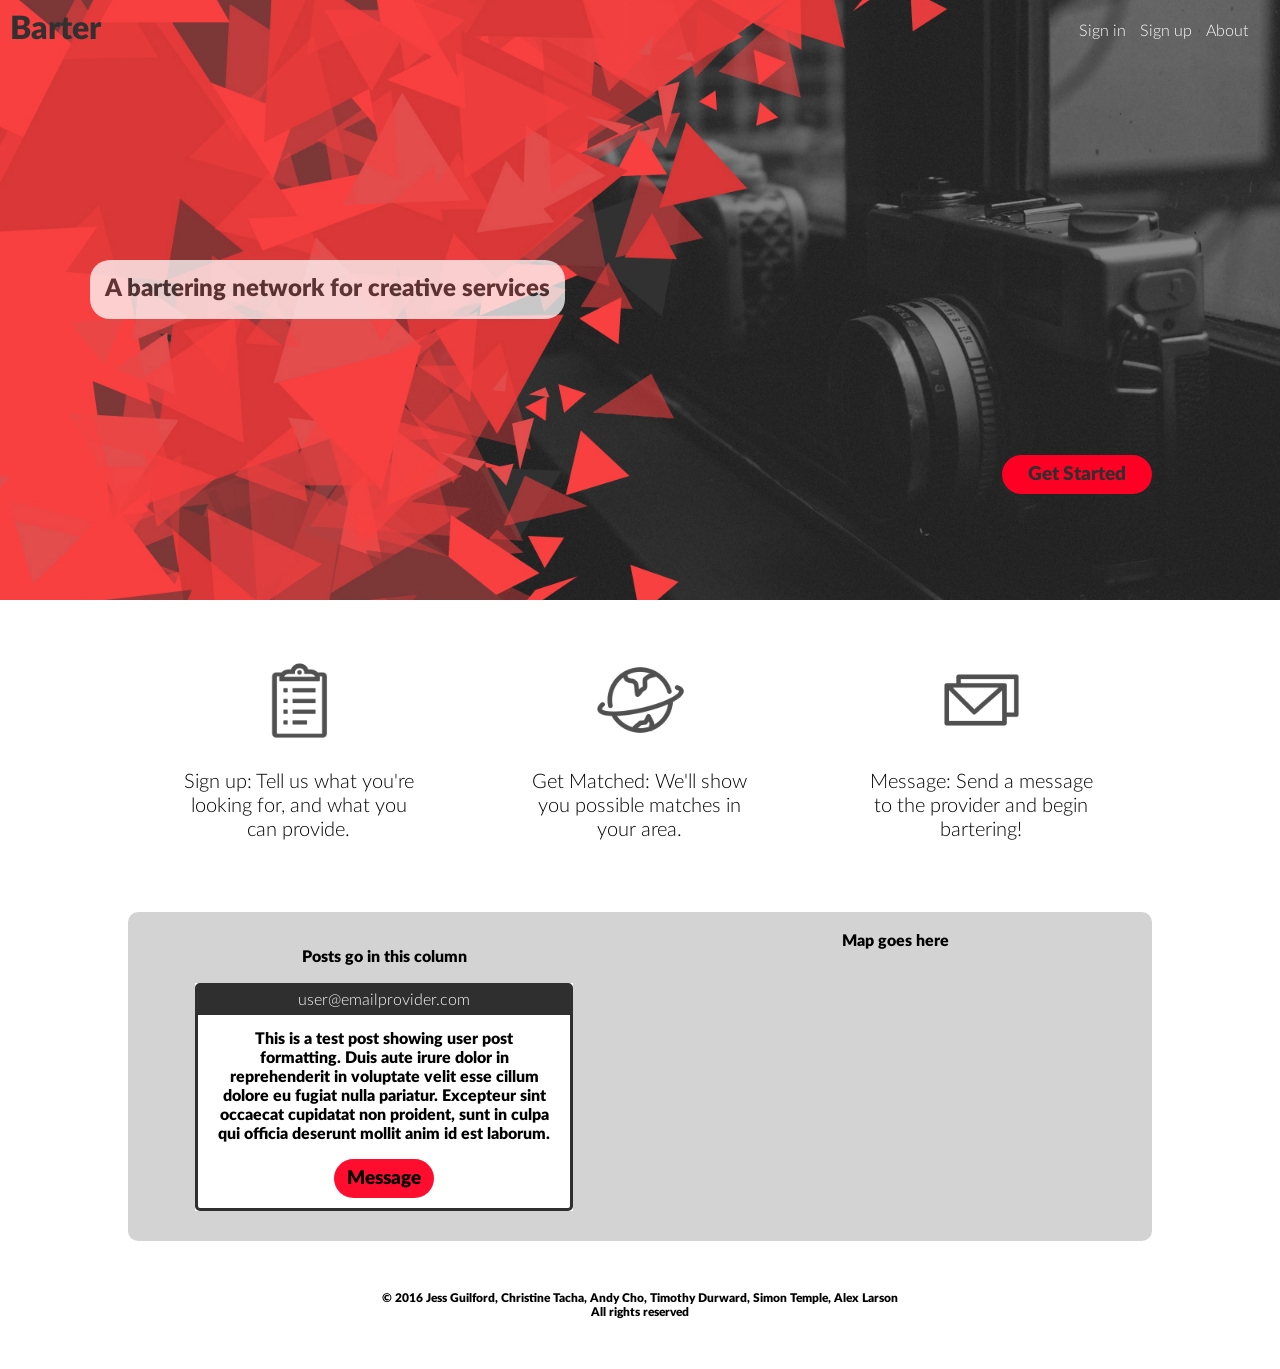
==== commit 3545002b: "done" ====
--- a/Content/index.html
+++ b/Content/index.html
@@ -3,7 +3,7 @@
   <head>
     <meta name="viewport" content="width=device-width">
     <link href="css/styles.css" rel="stylesheet" type="text/css" media="all">
-    <link rel="stylesheet" href="path/to/font-awesome/css/font-awesome.min.css">
+    <!-- <link rel="stylesheet" href="path/to/font-awesome/css/font-awesome.min.css"> -->
     <script src="js/jquery-1.12.0.js"></script>
     <script src="js/scripts.js"></script>
     <title>Barter</title>
--- a/Content/css/styles.css
+++ b/Content/css/styles.css
@@ -4,6 +4,21 @@
 /* Colors */
 /* Font Weights */
 /* Wireframing */
+
+.curvedPic {
+  border-radius: 50%;
+}
+.customClass {
+  position: relative;
+width: 200px;
+padding: 10px;
+margin: 0 auto;
+background: #D3D3D3;
+color: black;
+outline: none;
+cursor: pointer;
+font-weight: bold;
+}
 *:not(body):not(html) {
   box-sizing: border-box; }
 
@@ -1970,12 +1985,17 @@
   width: 100%;
   position: absolute;
   top: 0;
-  height: 600px;
+  height: 300px;
   z-index: -1; }
+  @media screen and (min-width: 970px) {
+    .header-bg {
+      height: 600px; } }
 
 .header01 {
   object-fit: cover;
   width: 100%;
+  max-height: 600px;
+  min-height: 300px;
   opacity: 0;
   position: absolute;
   top: 0;
@@ -1985,11 +2005,16 @@
   -webkit-animation-delay: -1s;
   /* Chrome, Safari, Opera */
   animation-delay: -1s; }
+  @media screen and (min-width: 970px) {
+    .header01 {
+      height: 600px; } }
 
 .header02 {
   opacity: 0;
   object-fit: cover;
   width: 100%;
+  max-height: 600px;
+  min-height: 300px;
   position: absolute;
   top: 0;
   -webkit-animation: opacity02 10s ease-in-out infinite;
@@ -1998,11 +2023,16 @@
   -webkit-animation-delay: -5s;
   /* Chrome, Safari, Opera */
   animation-delay: -5s; }
+  @media screen and (min-width: 970px) {
+    .header02 {
+      height: 600px; } }
 
 .header03 {
   opacity: 0;
   object-fit: cover;
   width: 100%;
+  max-height: 600px;
+  min-height: 300px;
   position: absolute;
   top: 0;
   -webkit-animation: opacity02 10s ease-in-out infinite;
@@ -2011,6 +2041,9 @@
   -webkit-animation-delay: -9s;
   /* Chrome, Safari, Opera */
   animation-delay: -9s; }
+  @media screen and (min-width: 970px) {
+    .header03 {
+      height: 600px; } }
 
 .hero {
   background: #fff;
@@ -2022,12 +2055,19 @@
       height: 600px; } }
 
 .nav {
-  overflow: auto;
   padding: 10px; }
   .nav .brand {
     float: left; }
   .nav ul {
-    float: right; }
+    float: right;
+    position: absolute;
+    top: 45px;
+    right: 25px;
+    text-align: center; }
+    @media screen and (min-width: 970px) {
+      .nav ul {
+        top: 15px;
+        float: none; } }
     .nav ul::after {
       content: "";
       display: table;
@@ -2040,9 +2080,13 @@
       .nav li:not(.menu-toggle) {
         display: block;
         float: left; } }
-  @media screen and (min-width: 970px) {
-    .nav .menu-toggle {
-      display: none; } }
+  .nav .menu-toggle {
+    position: absolute;
+    top: -30px;
+    right: 5px; }
+    @media screen and (min-width: 970px) {
+      .nav .menu-toggle {
+        display: none; } }
 
 .nav-main {
   position: absolute;
@@ -2095,7 +2139,9 @@
         font-size: 2em; }
       .hero-min h3 {
         max-width: 40%;
-        font-size: 1.2em; } }
+        font-size: 1.2em; }
+      .hero-min ul {
+        height: 50px; } }
 
 .opacity h2 {
   background-color: white;
@@ -2104,10 +2150,14 @@
   opacity: .75; }
 
 .profile-pic {
-  width: 300px;
+  width: 150px;
   margin: 0 auto; }
   .profile-pic img {
-    width: 100%; }
+    width: 100%;
+    border-radius: 50%; }
+  @media screen and (min-width: 970px) {
+    .profile-pic {
+      width: 300px; } }
 
 .about-user {
   width: 95%;
